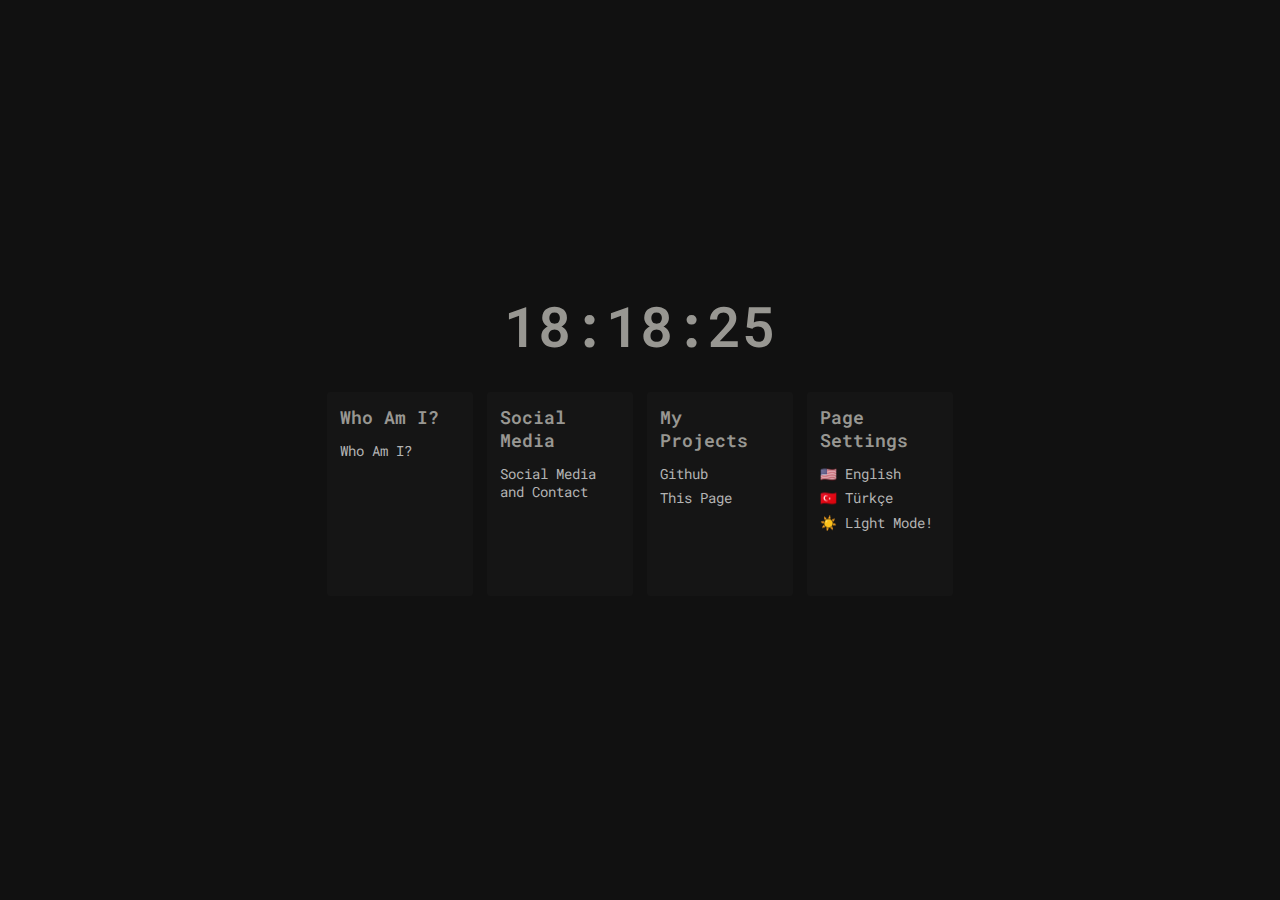
==== dark/index.html @ 9b9bc5a3 "First Commit!" ====
<!DOCTYPE html>
<html lang="en">
	<head>
		<meta charset="UTF-8">
		<meta name="viewport" content="width=device-width, initial-scale=1.0">
		<meta http-equiv="X-UA-Compatible" content="ie=edge">
		<title>Alper Karaca's Personal Page</title>
		<link rel="stylesheet" href="/dark/darkstyle.css">
		<link href="/favicon.png" rel="shortcut icon" type="image/x-icon" />
		<img src="/pp.png" style="display: none;" />
		<p style="display: none;">Hi, this is my personal page.</p>
	</head>
	<body>
		<div class="container">
			<div id="clock"></div>
			<div class="bookmark-container">
				<div class="bookmark-set">
					<div class="bookmark-title">Who Am I?</div>
					<div class="bookmark-inner-container">
						<a href="404.html" class="bookmark">Who Am I?</a>
						<!-- <a class="bookmark" href="../resume/resume.html">Who Am I?</a> -->
					</div>
				</div>
				<div class="bookmark-set">
					<div class="bookmark-title">Social Media</div>
					<div class="bookmark-inner-container">
						<a class ="bookmark"href="sociallinks/social.html">Social Media and Contact</a>
					</div>
				</div>
				<div class="bookmark-set">
					<div class="bookmark-title">My Projects</div>
					<div class="bookmark-inner-container">
						<a class="bookmark" href="https://github.com/alpeerkaraca" target="_blank">Github</a>
						<a class="bookmark" href="#" target="_blank">This Page</a>
					</div>
				</div>
				<div class="bookmark-set">
					<div class="bookmark-title">Page Settings</div>
					<div class="bookmark-inner-container">
						<a class="bookmark" href="/">🇺🇸 English</a>
						<a class="bookmark" href="/tr/">🇹🇷 Türkçe</a>
						<a class="bookmark" href="/index.html">☀️ Light Mode!</a>
					</div>
				</div>
			</div>
			<script>
				// Get current time and format
				function getTime() {
					let date = new Date(),
						min = date.getMinutes(),
						sec = date.getSeconds(),
						hour = date.getHours();
					return "" + (hour < 10 ? ("0" + hour) : hour) + ":" + (min < 10 ? ("0" + min) : min) + ":" + (sec < 10 ? ("0" + sec) : sec);
				}
				window.onload = () => {
					// Set up the clock
					document.getElementById("clock").innerHTML = getTime();
					// Set clock interval to tick clock
					setInterval(() => {
						document.getElementById("clock").innerHTML = getTime();
					}, 100);
				}
			</script>
	</body>
</html>
---- dark/darkstyle.css ----
@import url('https://fonts.googleapis.com/css?family=Roboto+Mono');

:root {
  --bg: #111111;
  --fg: #989792;
  --secondaryFg: #b3b3b3;
  --containerBg: #151515;
  --searchBg: var(--containerBg);
  --scrollbarColor: #3f3f3f;
}

body {
  background-color: var(--bg);
  margin: 0px;
}

.container {
  width: 100%;
  height: 100vh;
  display: flex;
  align-items: center;
  justify-content: center;
  flex-direction: column;
}

#clock {
  font-family: sans-serif;
  font-size: 3.5rem;
  font-weight: 600;
  font-family: 'Roboto Mono';
  color: var(--fg);
  margin-bottom: 0.25em;
}

.inline {
  display: inline-block;
}

.bookmark-container {
  display: flex;
  flex-direction: row;
  justify-content: center;
  width: 50%;
  margin: 1em 0em;
}

@media only screen and (max-width: 960px) {
  .container {
    height: auto;
  }
  #clock {
    margin-top: 1em;
  }
  .container > .bookmark-container {
    flex-direction: column;
    width: 60%;
  }
  .bookmark-container > .bookmark-set {
    width: auto;
    margin: 1em 0em;
  }
}

.bookmark-set {
  padding: 1em;
  background-color: var(--containerBg);
  border-radius: 3px;
  font-family: 'Roboto Mono';
  font-size: 0.85rem;
  width: 25%;
  height: 15em;
  margin: 0em 0.5em;
  box-sizing: border-box;
  transition: 0,5s linear !important;
}

.bookmark-inner-container {
  overflow-y: scroll;
  height: 100%;
  vertical-align: top;
  padding-right: 6px;
  box-sizing: border-box;

  scrollbar-width: thin;
  scrollbar-color: var(--scrollbarColor) #ffffff00;
}

.bookmark-inner-container::-webkit-scrollbar {
  width: 6px;
}
.bookmark-inner-container::-webkit-scrollbar-track {
  background: #ffffff00;
}
.bookmark-inner-container::-webkit-scrollbar-thumb {
  background-color: var(--scrollbarColor);
  border-radius: 6px;
  border: 3px solid #ffffff00;
}

.bookmark-title {
  font-size: 1.1rem;
  font-weight: 600;
  color: var(--fg);
  margin: 0em 0em 0.35em 0em;
}
.bookmark {
  text-decoration: none;
  color: var(--secondaryFg);
  display: block;
  margin: 0.5em 0em;
}
.bookmark:hover {
  color: var(--fg);
}
/* .bookmark-set:hover{
  bottom: 10%;
  position: relative;

} */
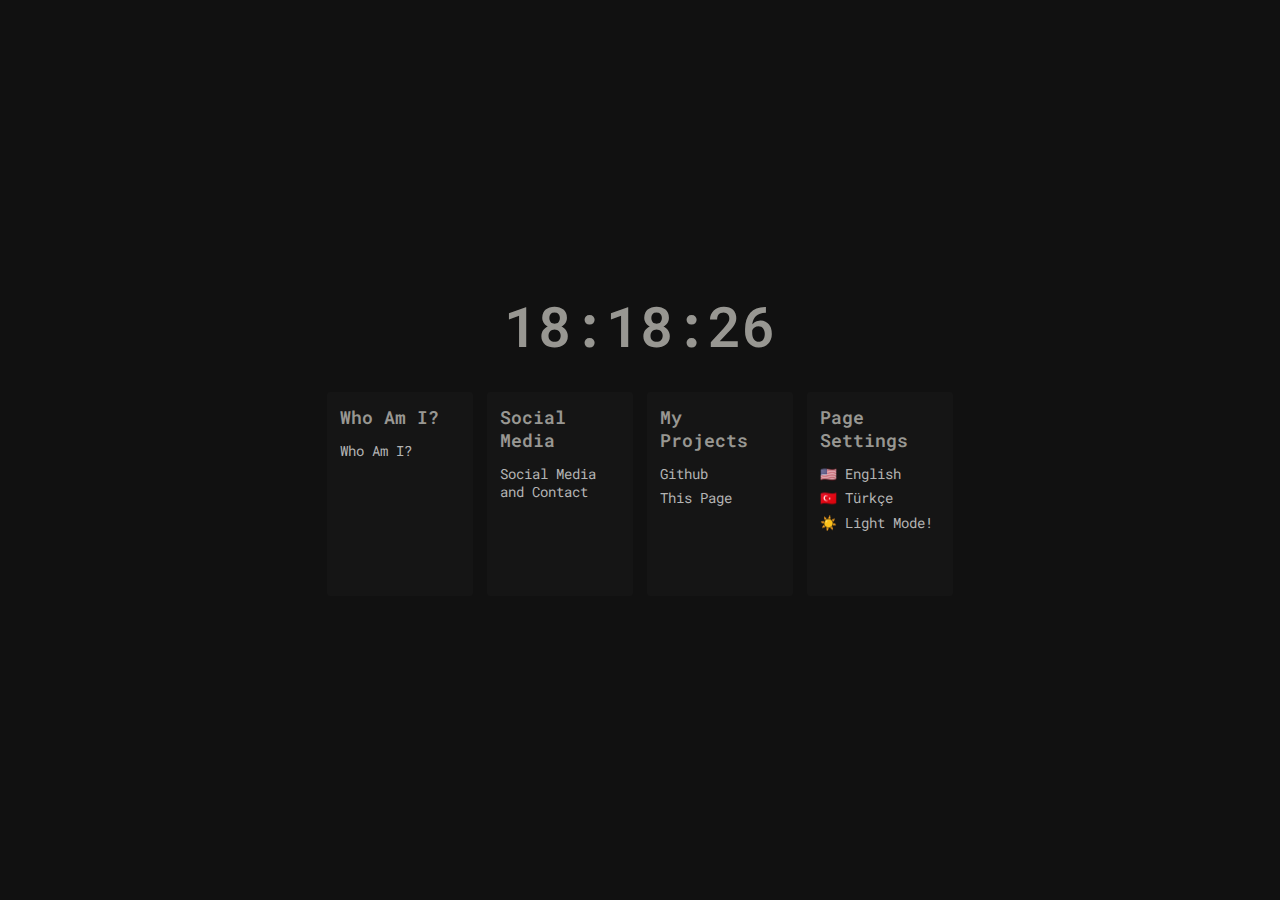
==== commit bd56e503: "Turkish Social Links 404 Fixed" ====
--- a/dark/index.html
+++ b/dark/index.html
@@ -31,7 +31,7 @@
 					<div class="bookmark-title">My Projects</div>
 					<div class="bookmark-inner-container">
 						<a class="bookmark" href="https://github.com/alpeerkaraca" target="_blank">Github</a>
-						<a class="bookmark" href="#" target="_blank">This Page</a>
+						<a class="bookmark" href="https://github.com/alpeerkaraca/alpeerkaraca.github.io" target="_blank">This Page</a>
 					</div>
 				</div>
 				<div class="bookmark-set">
